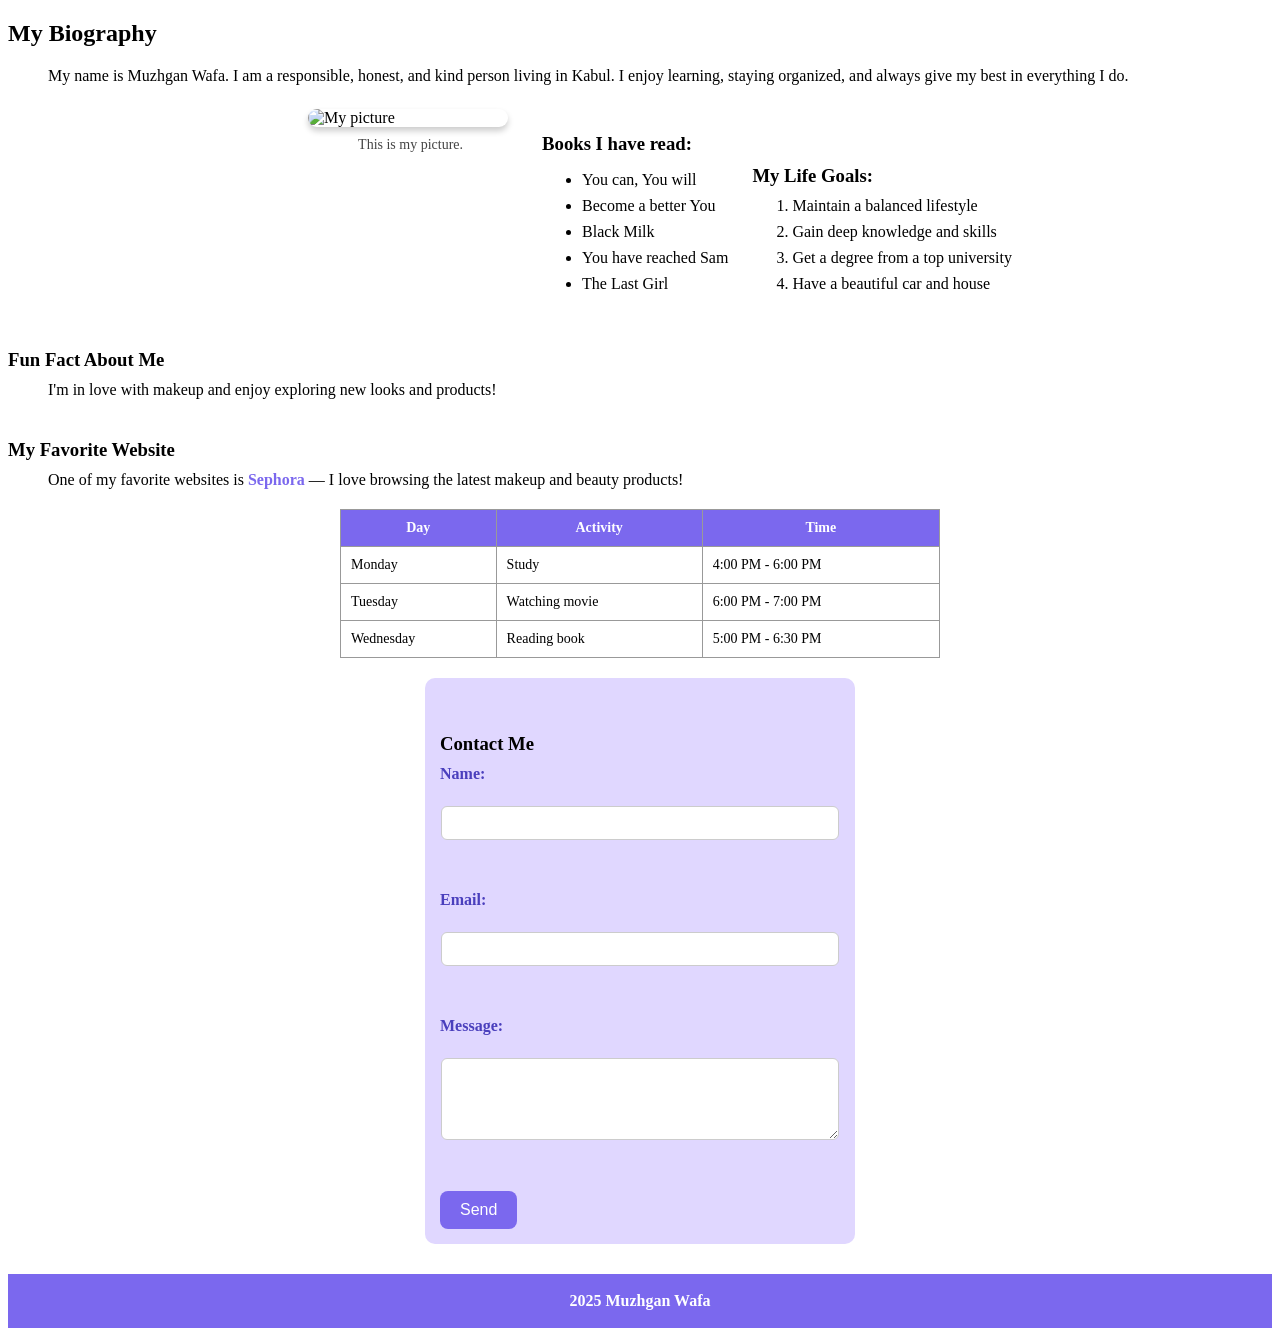
==== index.html @ a1af7469 "Add files via upload" ====
<!DOCTYPE html>
<html 

<head>
    <title>Muzhgan Wafa</title>
    <link rel="stylesheet" href="style1.css">
    
</head>
<body>
    <h2>My Biography</h2>
    <p style="margin-left: 40px;">My name is Muzhgan Wafa. I am  a responsible, honest, and kind person living in Kabul. I enjoy learning, staying organized, and always give my best in everything I do.</p>
    <div style="text-align: center;">

    
    <figure style="display: inline-block; vertical-align: top; margin-right: 30px; text-align: left;">
      <img src="Muzhgan.jpg" alt="My picture" style="width: 200px; border-radius: 15px; box-shadow: 0 4px 6px rgba(0,0,0,0.2);">
      <figcaption style="margin-top: 8px; margin-left: 50px; font-size: 14px; color: #444;">This is my picture.</figcaption>
    </figure>

    
    <div style="display: inline-block; vertical-align: top; text-align: left;">

      
      <div style="display: inline-block; margin-right: 20px;">
        <h3>Books I have read:</h3>
        <ul>
          <li>You can, You will</li>
          <li>Become a better You</li>
          <li>Black Milk</li>
          <li>You have reached Sam</li>
          <li>The Last Girl</li>
        </ul>
      </div>

      <div style="display: inline-block;">
        <h3>My Life Goals:</h3>
        <ol>
          <li>Maintain a balanced lifestyle</li>
          <li>Gain deep knowledge and skills</li>
          <li>Get a degree from a top university</li>
          <li>Have a beautiful car and house</li>
        </ol>
      </div>

    </div>
  </div>

  </div>
        <div class="fun-fact">
  <h3>Fun Fact About Me</h3>
  <p style="margin-left: 40px;">I'm in love with makeup and enjoy exploring new looks and products!</p>
</div>
<div class="favorite-link">
  <h3>My Favorite Website</h3>
  <p style="margin-left: 40px;">One of my favorite websites is <a href="https://www.sephora.com" target="_blank">Sephora</a> — I love browsing the latest makeup and beauty products!</p>
</div>
<table border="1">
  <thead>
    <tr>
      <th>Day</th>
      <th>Activity</th>
      <th>Time</th>
    </tr>
  </thead>
  <tbody>
    <tr>
      <td>Monday</td>
      <td>Study</td>
      <td>4:00 PM - 6:00 PM</td>
    </tr>
    <tr>
      <td>Tuesday</td>
      <td>Watching movie</td>
      <td>6:00 PM - 7:00 PM</td>
    </tr>
    <tr>
      <td>Wednesday</td>
      <td>Reading book</td>
      <td>5:00 PM - 6:30 PM</td>
    </tr>
  </tbody>
  </table>
  <form action="#" method="post">
  <h3>Contact Me</h3>

  <label for="name">Name:</label><br>
  <input type="text" id="name" name="name" required><br><br>

  <label for="email">Email:</label><br>
  <input type="email" id="email" name="email" required><br><br>

  <label for="message">Message:</label><br>
  <textarea id="message" name="message" rows="4" required></textarea><br><br>

  <button type="submit">Send</button>
</form>
<footer>
  <p>2025 Muzhgan Wafa</p>
</footer>


</body> 
</html>
---- style1.css ----
<link href="https://fonts.googleapis.com/css2?family=Roboto&display=swap" rel="stylesheet" />
    body {
      font-family: 'Roboto', Arial, sans-serif;
       
        background: linear-gradient(to bottom, #d1c4e9, #ffffff);
      padding: 20px;
      text-align: center; 
      
    }

    
    h1, h3, h4 {
      font-weight: bold;
      margin-bottom: 10px;
    }

    
    h3{
      margin-top: 40px;
    }
    ol{
      margin-top: 10px;
    }
    p, li {
      font-size: 16px;
      margin: 8px 0;
    }

    
    img {
      width: 200px;
      border-radius: 15px;
      box-shadow: 0 4px 6px rgba(0,0,0,0.2);
      display: block;
      margin: 0 auto 10px auto;
      margin-left: 0;
    }

    
    a {
      color: #7b68ee;
      text-decoration: none;
      font-weight: bold;
    }
    a:hover {
      text-decoration: underline;
      color: #5a4ecb;
    }

    
    button {
      background-color: #7b68ee;
      color: white;
      border: none;
      padding: 10px 20px;
      border-radius: 8px;
      cursor: pointer;
      font-size: 16px;
      transition: background-color 0.3s;
    }
    button:hover {
      background-color: #5a4ecb;
    }

    
    table {
      border-collapse: collapse;
      margin: 20px auto;
      width: 90%;
      max-width: 600px;
      background-color: white;
    }
    th, td {
      border: 1px solid #999;
      padding: 10px;
      font-size: 14px;
    }
    th {
      background-color: #7b68ee;
      color: white;
    }

    
    form {
      background: #e0d7ff;
      padding: 15px;
      max-width: 400px;
      margin: 20px auto;
      border-radius: 10px;
      text-align: left;
    }

    
    label {
      display: block;
      margin-bottom: 5px;
      font-weight: bold;
      color: #4a3fbd;
    }
    input, textarea {
        width: 95%;              
        padding: 8px;
        margin-bottom: 15px;
        border: 1px solid #ccc;
        border-radius: 6px;
        font-size: 14px;
        font-family: inherit;
        display: block;
        margin-left: auto;
        margin-right: auto;      
}

    
    footer {
      margin-top: 30px;
      background-color: #7b68ee;
      color: white;
      padding: 10px 0;
      font-weight: bold;
      text-align: center;
    }
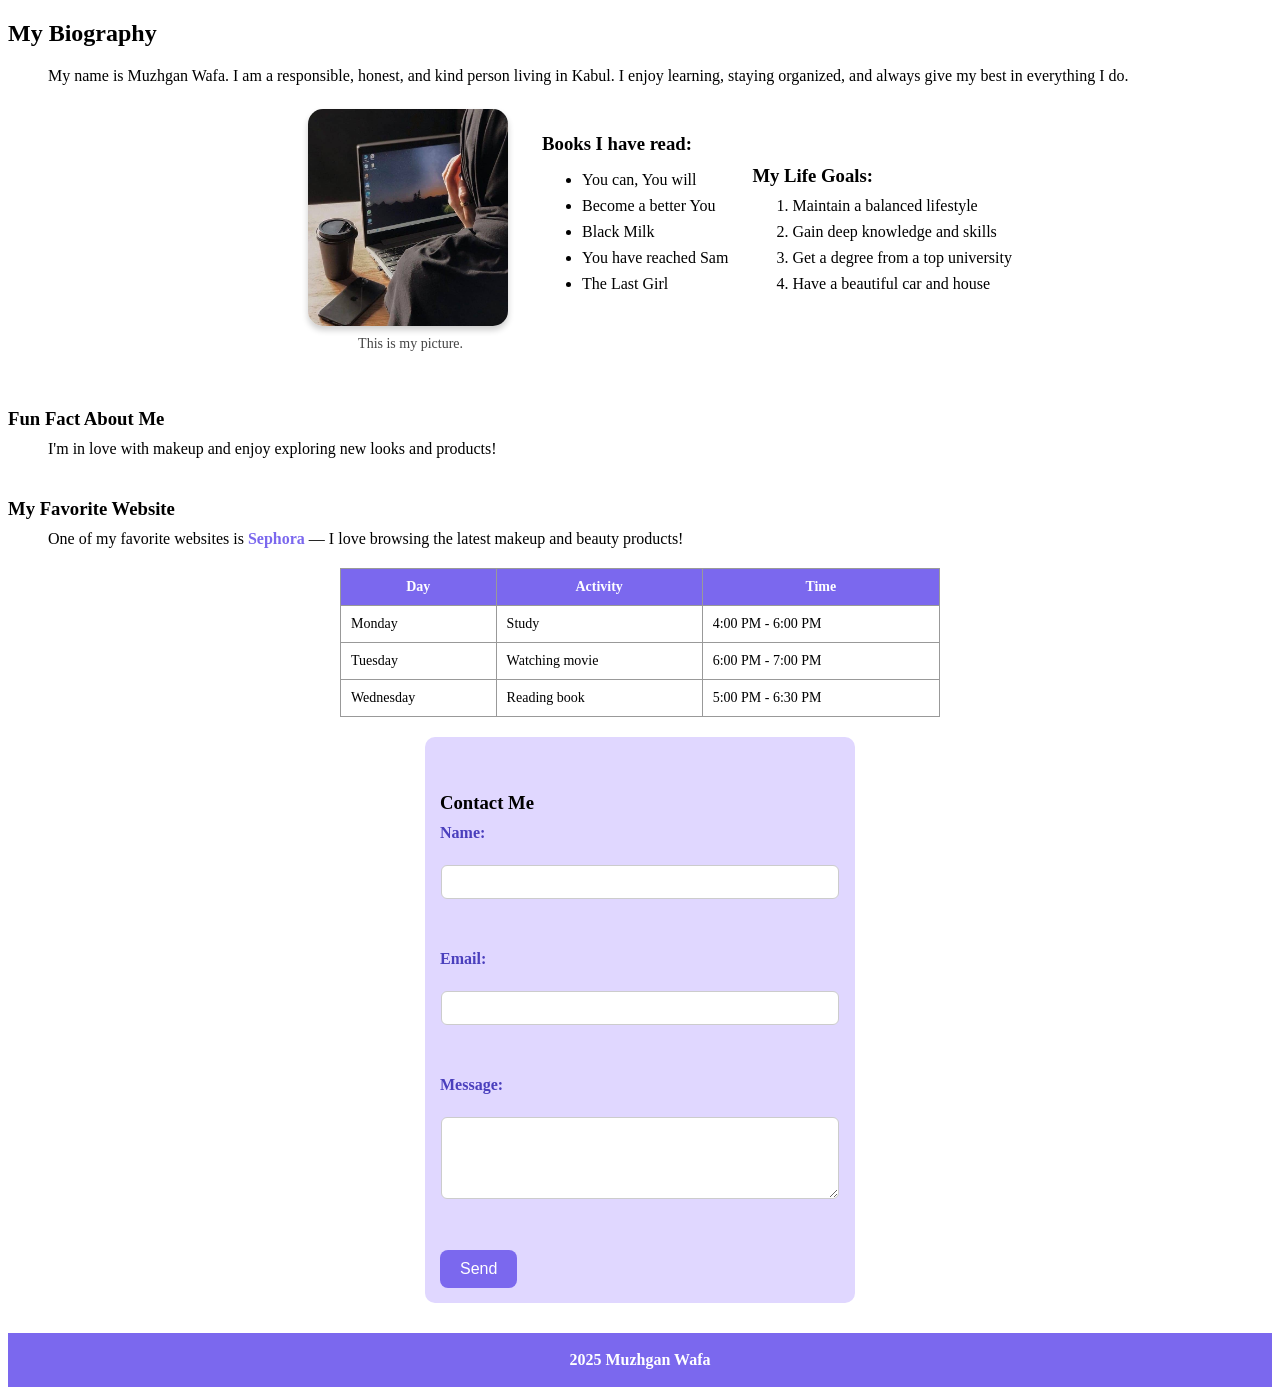
==== commit 0ca6045d: "Update index.html" ====
--- a/index.html
+++ b/index.html
@@ -13,7 +13,7 @@
 
     
     <figure style="display: inline-block; vertical-align: top; margin-right: 30px; text-align: left;">
-      <img src="Muzhgan.jpg" alt="My picture" style="width: 200px; border-radius: 15px; box-shadow: 0 4px 6px rgba(0,0,0,0.2);">
+      <img src="my picture.jpg" alt="My picture" style="width: 200px; border-radius: 15px; box-shadow: 0 4px 6px rgba(0,0,0,0.2);">
       <figcaption style="margin-top: 8px; margin-left: 50px; font-size: 14px; color: #444;">This is my picture.</figcaption>
     </figure>
 
@@ -100,4 +100,4 @@
 
 
 </body> 
-</html>+</html>
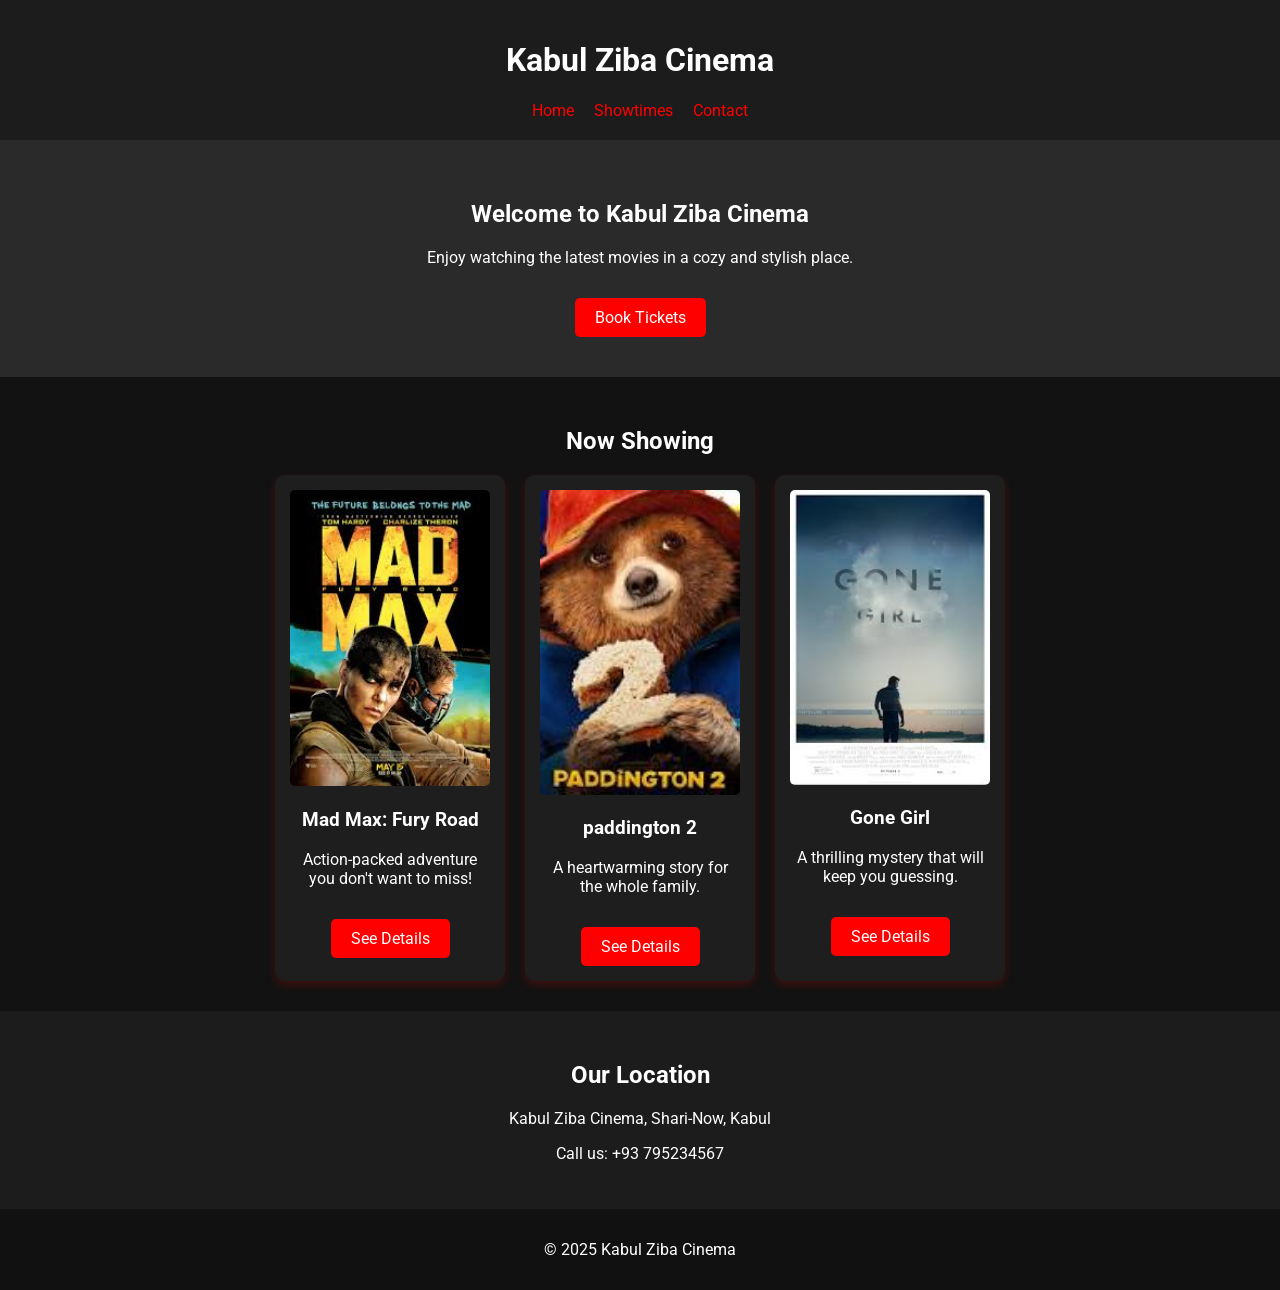
==== commit d760d515: "Update and rename indexI.html to index.html" ====
--- a/index.html
+++ b/index.html
@@ -1,103 +1,62 @@
 <!DOCTYPE html>
-<html 
-
+<html lang="en">
 <head>
-    <title>Muzhgan Wafa</title>
-    <link rel="stylesheet" href="style1.css">
-    
+  <meta charset="UTF-8" />
+  <meta name="viewport" content="width=device-width, initial-scale=1.0" />
+  <title>Kabul Ziba Cinema</title>
+  <link href="styleI.css" rel="stylesheet" />
+  <link href="https://fonts.googleapis.com/css2?family=Roboto&display=swap" rel="stylesheet">
 </head>
 <body>
-    <h2>My Biography</h2>
-    <p style="margin-left: 40px;">My name is Muzhgan Wafa. I am  a responsible, honest, and kind person living in Kabul. I enjoy learning, staying organized, and always give my best in everything I do.</p>
-    <div style="text-align: center;">
+  <header>
+    <h1>Kabul Ziba Cinema</h1>
+    <nav>
+      <ul>
+        <li><a href="#">Home</a></li>
+        <li><a href="#">Showtimes</a></li>
+        <li><a href="#">Contact</a></li>
+      </ul>
+    </nav>
+  </header>
 
-    
-    <figure style="display: inline-block; vertical-align: top; margin-right: 30px; text-align: left;">
-      <img src="my picture.jpg" alt="My picture" style="width: 200px; border-radius: 15px; box-shadow: 0 4px 6px rgba(0,0,0,0.2);">
-      <figcaption style="margin-top: 8px; margin-left: 50px; font-size: 14px; color: #444;">This is my picture.</figcaption>
-    </figure>
+  <section class="hero">
+    <h2>Welcome to Kabul Ziba Cinema</h2>
+    <p>Enjoy watching the latest movies in a cozy and stylish place.</p>
+    <a href="#" class="btn">Book Tickets</a>
+  </section>
 
-    
-    <div style="display: inline-block; vertical-align: top; text-align: left;">
+  <section class="now-showing">
+    <h2>Now Showing</h2>
+    <div class="movie-cards">
+      <div class="movie-card">
+        <img src="Mad Max.jpeg" alt="Movie 1" />
+        <h3>Mad Max: Fury Road</h3>
+        <p>Action-packed adventure you don't want to miss!</p>
+        <a href="#" class="btn">See Details</a>
+      </div>
+      <div class="movie-card">
+        <img src="Padd.jpeg" alt="Movie 2" />
+        <h3>paddington 2</h3>
+        <p>A heartwarming story for the whole family.</p>
+        <a href="#" class="btn">See Details</a>
+      </div>
+      <div class="movie-card">
+        <img src="Gone girl.jpeg" alt="Movie 3" />
+        <h3>Gone Girl</h3>
+        <p>A thrilling mystery that will keep you guessing.</p>
+        <a href="#" class="btn">See Details</a>
+      </div>
+    </div>
+  </section>
 
-      
-      <div style="display: inline-block; margin-right: 20px;">
-        <h3>Books I have read:</h3>
-        <ul>
-          <li>You can, You will</li>
-          <li>Become a better You</li>
-          <li>Black Milk</li>
-          <li>You have reached Sam</li>
-          <li>The Last Girl</li>
-        </ul>
-      </div>
+  <section class="about">
+    <h2>Our Location</h2>
+    <p>Kabul Ziba Cinema, Shari-Now, Kabul</p>
+    <p>Call us: +93 795234567</p>
+  </section>
 
-      <div style="display: inline-block;">
-        <h3>My Life Goals:</h3>
-        <ol>
-          <li>Maintain a balanced lifestyle</li>
-          <li>Gain deep knowledge and skills</li>
-          <li>Get a degree from a top university</li>
-          <li>Have a beautiful car and house</li>
-        </ol>
-      </div>
-
-    </div>
-  </div>
-
-  </div>
-        <div class="fun-fact">
-  <h3>Fun Fact About Me</h3>
-  <p style="margin-left: 40px;">I'm in love with makeup and enjoy exploring new looks and products!</p>
-</div>
-<div class="favorite-link">
-  <h3>My Favorite Website</h3>
-  <p style="margin-left: 40px;">One of my favorite websites is <a href="https://www.sephora.com" target="_blank">Sephora</a> — I love browsing the latest makeup and beauty products!</p>
-</div>
-<table border="1">
-  <thead>
-    <tr>
-      <th>Day</th>
-      <th>Activity</th>
-      <th>Time</th>
-    </tr>
-  </thead>
-  <tbody>
-    <tr>
-      <td>Monday</td>
-      <td>Study</td>
-      <td>4:00 PM - 6:00 PM</td>
-    </tr>
-    <tr>
-      <td>Tuesday</td>
-      <td>Watching movie</td>
-      <td>6:00 PM - 7:00 PM</td>
-    </tr>
-    <tr>
-      <td>Wednesday</td>
-      <td>Reading book</td>
-      <td>5:00 PM - 6:30 PM</td>
-    </tr>
-  </tbody>
-  </table>
-  <form action="#" method="post">
-  <h3>Contact Me</h3>
-
-  <label for="name">Name:</label><br>
-  <input type="text" id="name" name="name" required><br><br>
-
-  <label for="email">Email:</label><br>
-  <input type="email" id="email" name="email" required><br><br>
-
-  <label for="message">Message:</label><br>
-  <textarea id="message" name="message" rows="4" required></textarea><br><br>
-
-  <button type="submit">Send</button>
-</form>
-<footer>
-  <p>2025 Muzhgan Wafa</p>
-</footer>
-
-
-</body> 
+  <footer>
+    <p>&copy; 2025 Kabul Ziba Cinema</p>
+  </footer>
+</body>
 </html>
--- a/styleI.css
+++ b/styleI.css
@@ -0,0 +1,110 @@
+
+body {
+  font-family: 'Roboto', sans-serif;
+  background-color: #121212;
+  color: #fff;
+  margin: 0;
+  padding: 0;
+}
+
+header {
+  background-color: #1c1c1c;
+  padding: 20px;
+  text-align: center;
+}
+
+nav ul {
+  list-style: none;
+  padding: 0;
+  margin: 10px 0 0;
+  display: flex;
+  justify-content: center;
+  gap: 20px;
+}
+
+nav a {
+  color: red;
+  text-decoration: none;
+}
+
+nav a:hover {
+  text-decoration: underline;
+}
+
+
+.hero {
+  text-align: center;
+  padding: 40px 20px;
+  background-color: #2a2a2a;
+}
+
+.btn {
+  display: inline-block;
+  margin-top: 15px;
+  padding: 10px 20px;
+  background-color: red;
+  color: white;
+  text-decoration: none;
+  border-radius: 5px;
+}
+
+.btn:hover {
+  background-color: darkred;
+}
+
+
+.now-showing {
+  padding: 30px 20px;
+  text-align: center;
+}
+
+.movie-cards {
+  display: flex;
+  justify-content: center;
+  gap: 20px;
+  flex-wrap: wrap;
+}
+
+.movie-card {
+  background-color: #1e1e1e;
+  padding: 15px;
+  border-radius: 10px;
+  box-shadow: 0 4px 10px rgba(255, 0, 0, 0.2);
+  width: 200px;
+}
+
+.movie-card img {
+  width: 100%;
+  height: auto;
+  border-radius: 5px;
+}
+
+
+.about {
+  padding: 30px 20px;
+  text-align: center;
+  background-color: #1c1c1c;
+}
+
+
+footer {
+  text-align: center;
+  padding: 15px;
+  background-color: #111;
+}
+
+
+@media (max-width: 600px) {
+  nav ul {
+    flex-direction: column;
+  }
+
+  .movie-cards {
+    flex-direction: column;
+    align-items: center;
+  }
+
+  .hero h2 {
+    font-size: 1.5rem;
+  }
+}
